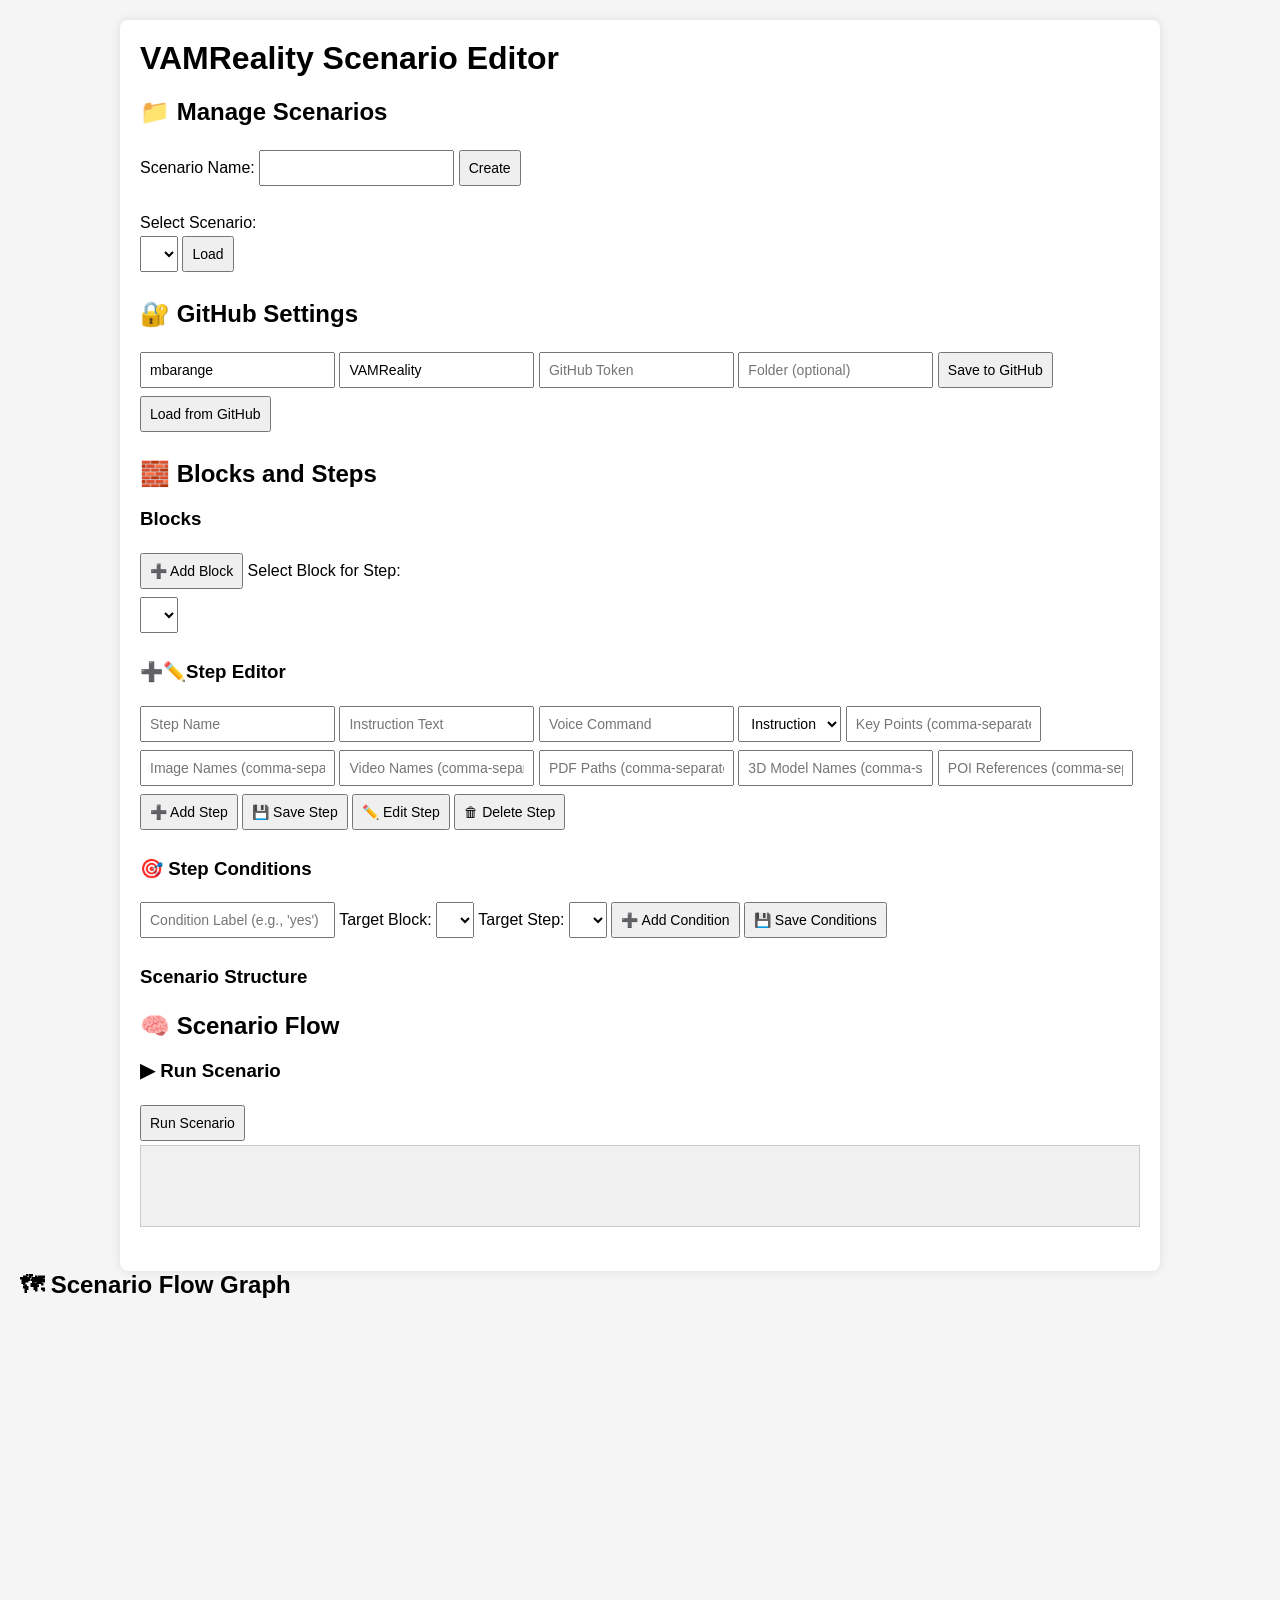
==== VAMReality_WebXR_Starter/index.html @ 32752fd1 "graph" ====
<!DOCTYPE html>
<html lang="en">
<head>
  <meta charset="UTF-8" />
  <title>VAMReality Scenario Editor</title>
  <meta name="viewport" content="width=device-width, initial-scale=1.0" />
  <link rel="stylesheet" href="style.css" />
</head>
<body>
  <div class="main">
    <h1>VAMReality Scenario Editor</h1>

    <!-- Scenario Management -->
    <div class="section">
      <h2>📁 Manage Scenarios</h2>
      <label>Scenario Name:</label>
      <input type="text" id="newScenarioName" />
      <button id="createScenario">Create</button>
    </div>

    <div class="section">
      <label>Select Scenario:</label><br />
      <select id="scenarioList"></select>
      <button id="loadSelectedScenario">Load</button>
    </div>

    <!-- GitHub Credentials -->
    <div class="section">
      <h2>🔐 GitHub Settings</h2>
      <input type="text" id="githubUser" placeholder="GitHub username" value="mbarange" />
      <input type="text" id="githubRepo" placeholder="Repository name" value="VAMReality" />
      <input type="password" id="githubToken" placeholder="GitHub Token" />
      <input type="text" id="githubFolder" placeholder="Folder (optional)" />
      <button onclick="saveToGitHub()">Save to GitHub</button>
      <button onclick="loadFromGitHub()">Load from GitHub</button>
    </div>

    <!-- Block Management -->
    <div class="section">
      <h2>🧱 Blocks and Steps</h2>
      <h3>Blocks</h3>
      <button id="addBlock">➕ Add Block</button>
      <label for="blockSelector">Select Block for Step:</label><br />
      <select id="blockSelector"></select>
    </div>

    <!-- Step Editor -->
    <div class="section">
      <h3>➕✏️Step Editor</h3>
      <input type="text" id="stepName" placeholder="Step Name" />
      <input type="text" id="stepInstruction" placeholder="Instruction Text" />
      <input type="text" id="stepVoice" placeholder="Voice Command" />
      <select id="stepType">
        <option value="Instruction">Instruction</option>
        <option value="Action">Action</option>
        <option value="Validation">Validation</option>
      </select>
      <input type="text" id="stepKeyPoints" placeholder="Key Points (comma-separated)" />
      <input type="text" id="stepImages" placeholder="Image Names (comma-separated)" />
      <input type="text" id="stepVideos" placeholder="Video Names (comma-separated)" />
      <input type="text" id="stepPDFs" placeholder="PDF Paths (comma-separated)" />
      <input type="text" id="stepModels" placeholder="3D Model Names (comma-separated)" />
      <input type="text" id="stepPOIRefs" placeholder="POI References (comma-separated)" />
      <button id="addStep">➕ Add Step</button>
      <button id="saveStep">💾 Save Step</button>
      <button id="editSelectedStep">✏️ Edit Step</button>
      <button id="deleteSelectedStep">🗑 Delete Step</button>
    </div>


    <!-- Condition Editor -->
    <div class="section">
      <h3>🎯 Step Conditions</h3>
      <input type="text" id="conditionLabel" placeholder="Condition Label (e.g., 'yes')" />
      <label for="conditionBlockSelect">Target Block:</label>
      <select id="conditionBlockSelect"></select>
      <label for="conditionStepSelect">Target Step:</label>
      <select id="conditionStepSelect"></select>
      <button id="addCondition">➕ Add Condition</button>
      <button id="saveConditions">💾 Save Conditions</button>
    </div>

    <!-- Scenario Flow and Execution -->
    <div class="section">
      <h3>Scenario Structure</h3>
      <div id="stepList"></div>
      <div id="flowBlocks" style="position: relative;"></div>
      <canvas id="flowCanvas" style="position:absolute; top:0; left:0; width:100%; height:100%; pointer-events: none;"></canvas>
    </div>

    <div class="section">
      <h2>🧠 Scenario Flow</h2>
      <h3>▶ Run Scenario</h3>
      <button onclick="runScenario()">Run Scenario</button>
      <div id="stepDisplay" class="output"></div>
    </div>
  </div>

  <!-- Script Modules -->
  <script src="GitHubSaver.js"></script>
  <script type="module">
    import * as Scenario from './ScenarioManager.js';
    import { initializeStepBuilder } from './StepBuilderUI.js';
    import { runScenario } from './ScenarioRuntime.js';
    import './FlowRenderer.js';

    window.addStep = Scenario.addStep;
    window.saveStep = Scenario.saveStep;
    window.editSelectedStep = Scenario.editSelectedStep;
    window.deleteSelectedStep = Scenario.deleteSelectedStep;
    window.addCondition = Scenario.addCondition;
    window.saveConditions = Scenario.saveConditions;
    window.createScenario = Scenario.createScenario;
    window.loadSelectedScenario = Scenario.loadSelectedScenario;
    window.runScenario = runScenario;
    window.addBlock = Scenario.addBlock;

    window.addEventListener("DOMContentLoaded", () => {
      Scenario.initializeScenarioManager();
      initializeStepBuilder();

      document.getElementById("createScenario").onclick = window.createScenario;
      document.getElementById("loadSelectedScenario").onclick = window.loadSelectedScenario;

      const blockSelector = document.getElementById("conditionBlockSelect");
      const stepSelector = document.getElementById("conditionStepSelect");

      if (blockSelector && stepSelector) {
        blockSelector.innerHTML = "";
        stepSelector.innerHTML = "";

        if (window.scenarioStore?.current?.blocks?.length) {
          window.scenarioStore.current.blocks.forEach((block, bIndex) => {
            const blockOpt = document.createElement("option");
            blockOpt.value = bIndex;
            blockOpt.text = "Block " + (bIndex + 1);
            blockSelector.appendChild(blockOpt);
          });

          window.scenarioStore.current.blocks[0]?.steps?.forEach((step, sIndex) => {
            const stepOpt = document.createElement("option");
            stepOpt.value = sIndex;
            stepOpt.text = (sIndex + 1) + ". " + (step.name || "Unnamed Step");
            stepSelector.appendChild(stepOpt);
          });

          blockSelector.onchange = () => {
            const blockId = blockSelector.value;
            stepSelector.innerHTML = "";
            window.scenarioStore.current.blocks[blockId]?.steps?.forEach((step, sIndex) => {
              const stepOpt = document.createElement("option");
              stepOpt.value = sIndex;
              stepOpt.text = (sIndex + 1) + ". " + (step.name || "Unnamed Step");
              stepSelector.appendChild(stepOpt);
            });
          };
        }
      }

      const addBlockBtn = document.getElementById("addBlock");
      if (addBlockBtn) {
        addBlockBtn.onclick = window.addBlock;
      }
      const addDeleteBtn = document.getElementById("deleteSelectedStep");
      if (addDeleteBtn) {
        addDeleteBtn.onclick = window.deleteSelectedStep;
      }
      
    });
  </script>

<section>
  <h2>🗺 Scenario Flow Graph</h2>
  <div id="graphContainer">
    <svg id="graphCanvas" width="100%" height="600px"></svg>
  </div>
</section>

</body>
</html>
---- VAMReality_WebXR_Starter/style.css ----
body {
  font-family: Arial, sans-serif;
  margin: 20px;
  background-color: #f5f5f5;
}

.main {
  max-width: 1000px;
  margin: auto;
  background: white;
  padding: 20px;
  border-radius: 8px;
  box-shadow: 0 0 10px rgba(0,0,0,0.1);
}

.section {
  margin-bottom: 24px;
}

input, select, button {
  margin: 4px 0;
  padding: 8px;
  font-size: 14px;
}

h1, h2, h3 {
  margin-top: 0;
}

.output {
  padding: 10px;
  border: 1px solid #ccc;
  background: #f0f0f0;
  min-height: 60px;
}
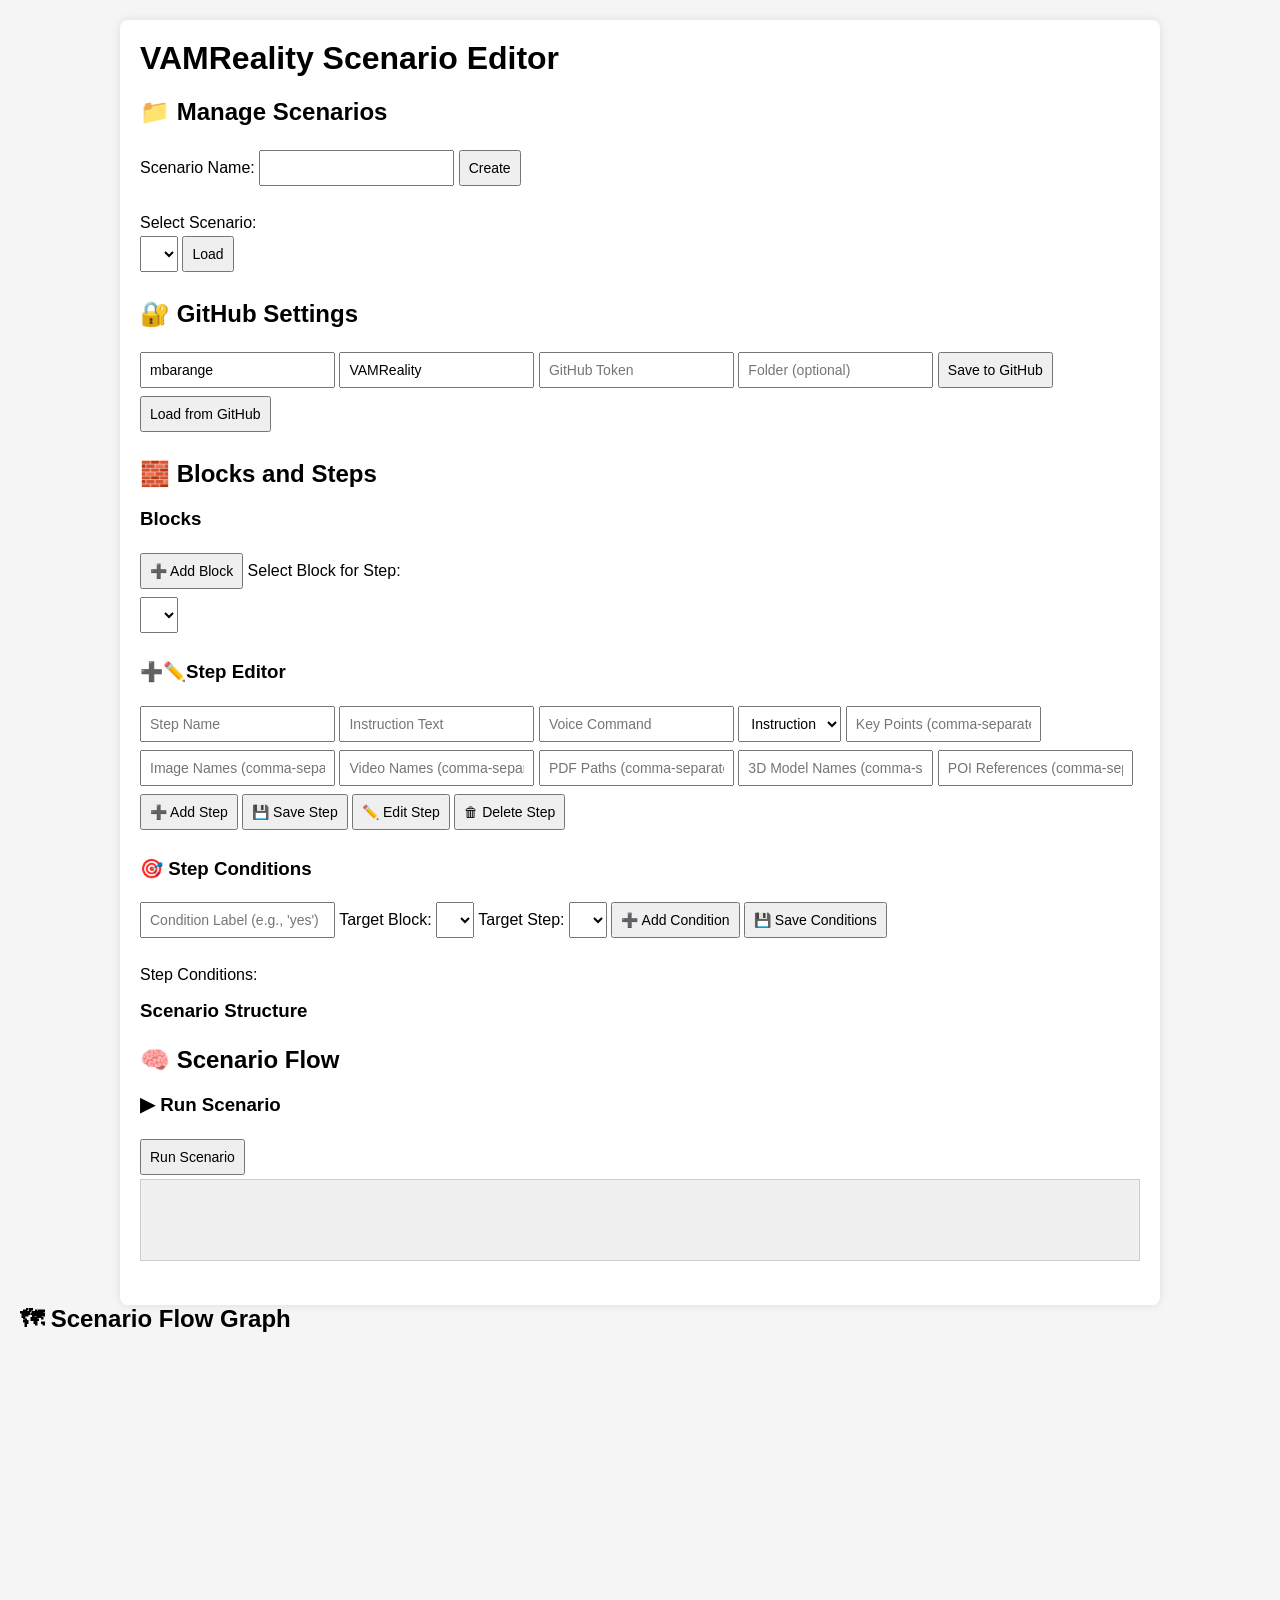
==== commit 6a31100e: "qs" ====
--- a/VAMReality_WebXR_Starter/index.html
+++ b/VAMReality_WebXR_Starter/index.html
@@ -80,6 +80,9 @@
       <button id="addCondition">➕ Add Condition</button>
       <button id="saveConditions">💾 Save Conditions</button>
     </div>
+
+    <label>Step Conditions:</label>
+    <ul id="conditionList"></ul>
 
     <!-- Scenario Flow and Execution -->
     <div class="section">
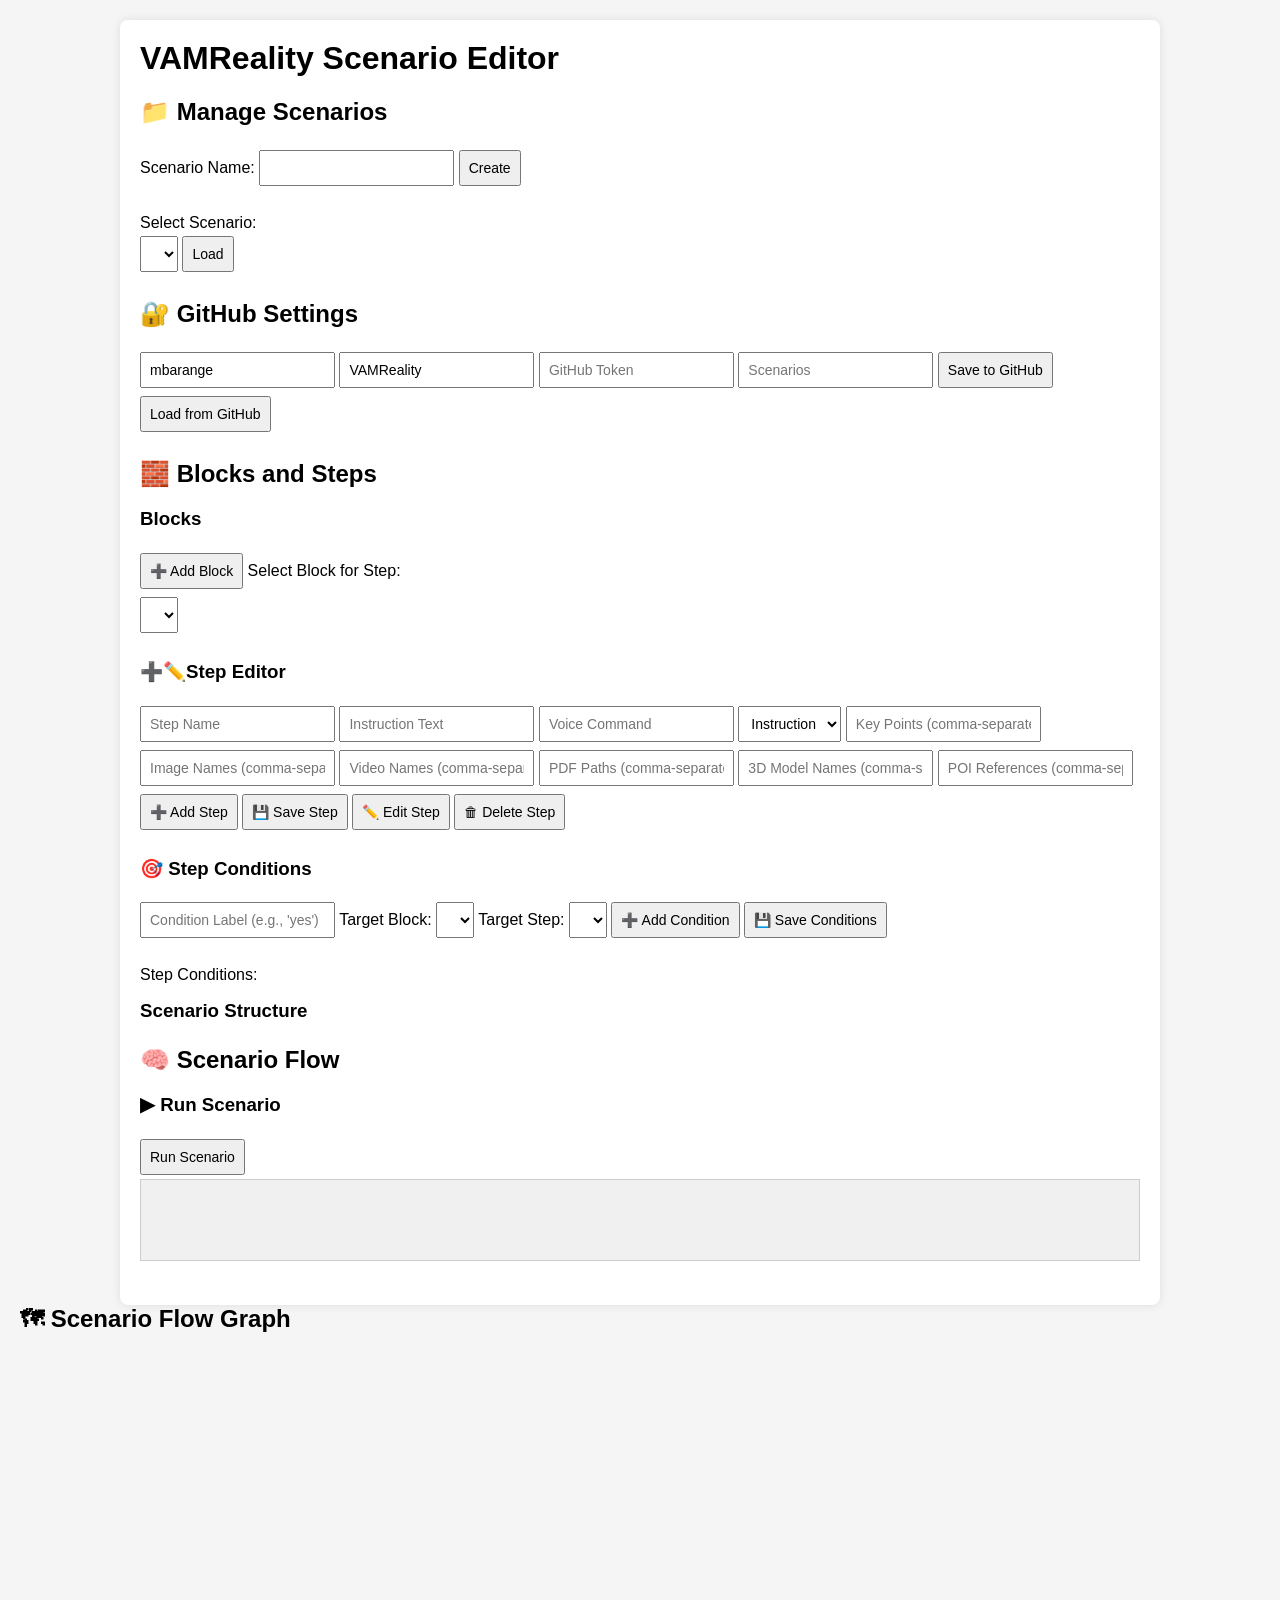
==== commit 5edcb37b: "Update index.html" ====
--- a/VAMReality_WebXR_Starter/index.html
+++ b/VAMReality_WebXR_Starter/index.html
@@ -31,7 +31,8 @@
       <input type="text" id="githubUser" placeholder="GitHub username" value="mbarange" />
       <input type="text" id="githubRepo" placeholder="Repository name" value="VAMReality" />
       <input type="password" id="githubToken" placeholder="GitHub Token" />
-      <input type="text" id="githubFolder" placeholder="Folder (optional)" />
+      <input type="text" id="githubFolder" placeholder="Scenarios" />
+      <!--input type="text" id="githubFolder" placeholder="Folder (optional)" /-->
       <button onclick="saveToGitHub()">Save to GitHub</button>
       <button onclick="loadFromGitHub()">Load from GitHub</button>
     </div>
@@ -101,7 +102,7 @@
   </div>
 
   <!-- Script Modules -->
-  <script src="GitHubSaver.js"></script>
+  <script type="module" src="GitHubSaver.js"></script>
   <script type="module">
     import * as Scenario from './ScenarioManager.js';
     import { initializeStepBuilder } from './StepBuilderUI.js';
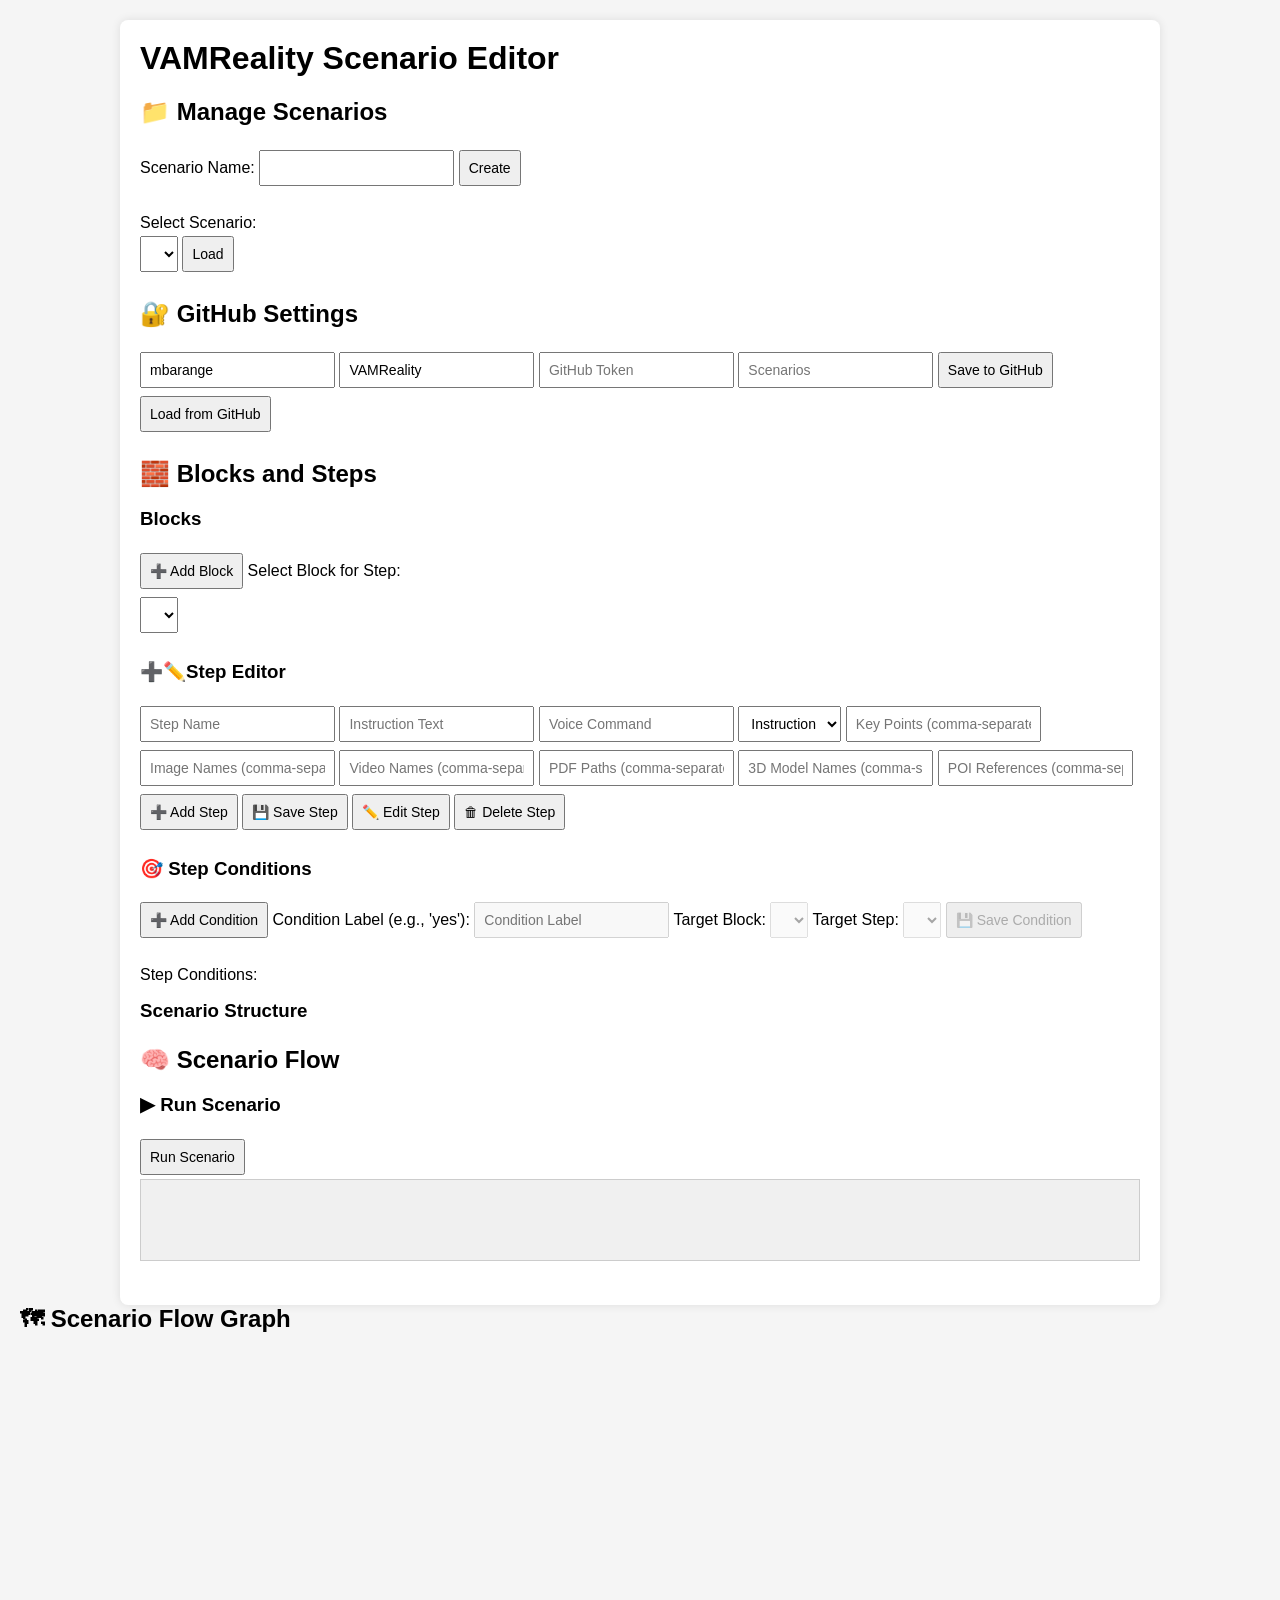
==== commit 6827e2af: "condtions" ====
--- a/VAMReality_WebXR_Starter/index.html
+++ b/VAMReality_WebXR_Starter/index.html
@@ -73,13 +73,19 @@
     <!-- Condition Editor -->
     <div class="section">
       <h3>🎯 Step Conditions</h3>
-      <input type="text" id="conditionLabel" placeholder="Condition Label (e.g., 'yes')" />
+
+      <button id="addCondition">➕ Add Condition</button>
+      <label for="conditionLabel">Condition Label (e.g., 'yes'):</label>
+      <input type="text" id="conditionLabel" placeholder="Condition Label" disabled />
+      
       <label for="conditionBlockSelect">Target Block:</label>
-      <select id="conditionBlockSelect"></select>
+      <select id="conditionBlockSelect" disabled></select>
+      
       <label for="conditionStepSelect">Target Step:</label>
-      <select id="conditionStepSelect"></select>
-      <button id="addCondition">➕ Add Condition</button>
-      <button id="saveConditions">💾 Save Conditions</button>
+      <select id="conditionStepSelect" disabled></select>
+      
+      <button id="saveConditions" disabled>💾 Save Condition</button>
+      
     </div>
 
     <label>Step Conditions:</label>
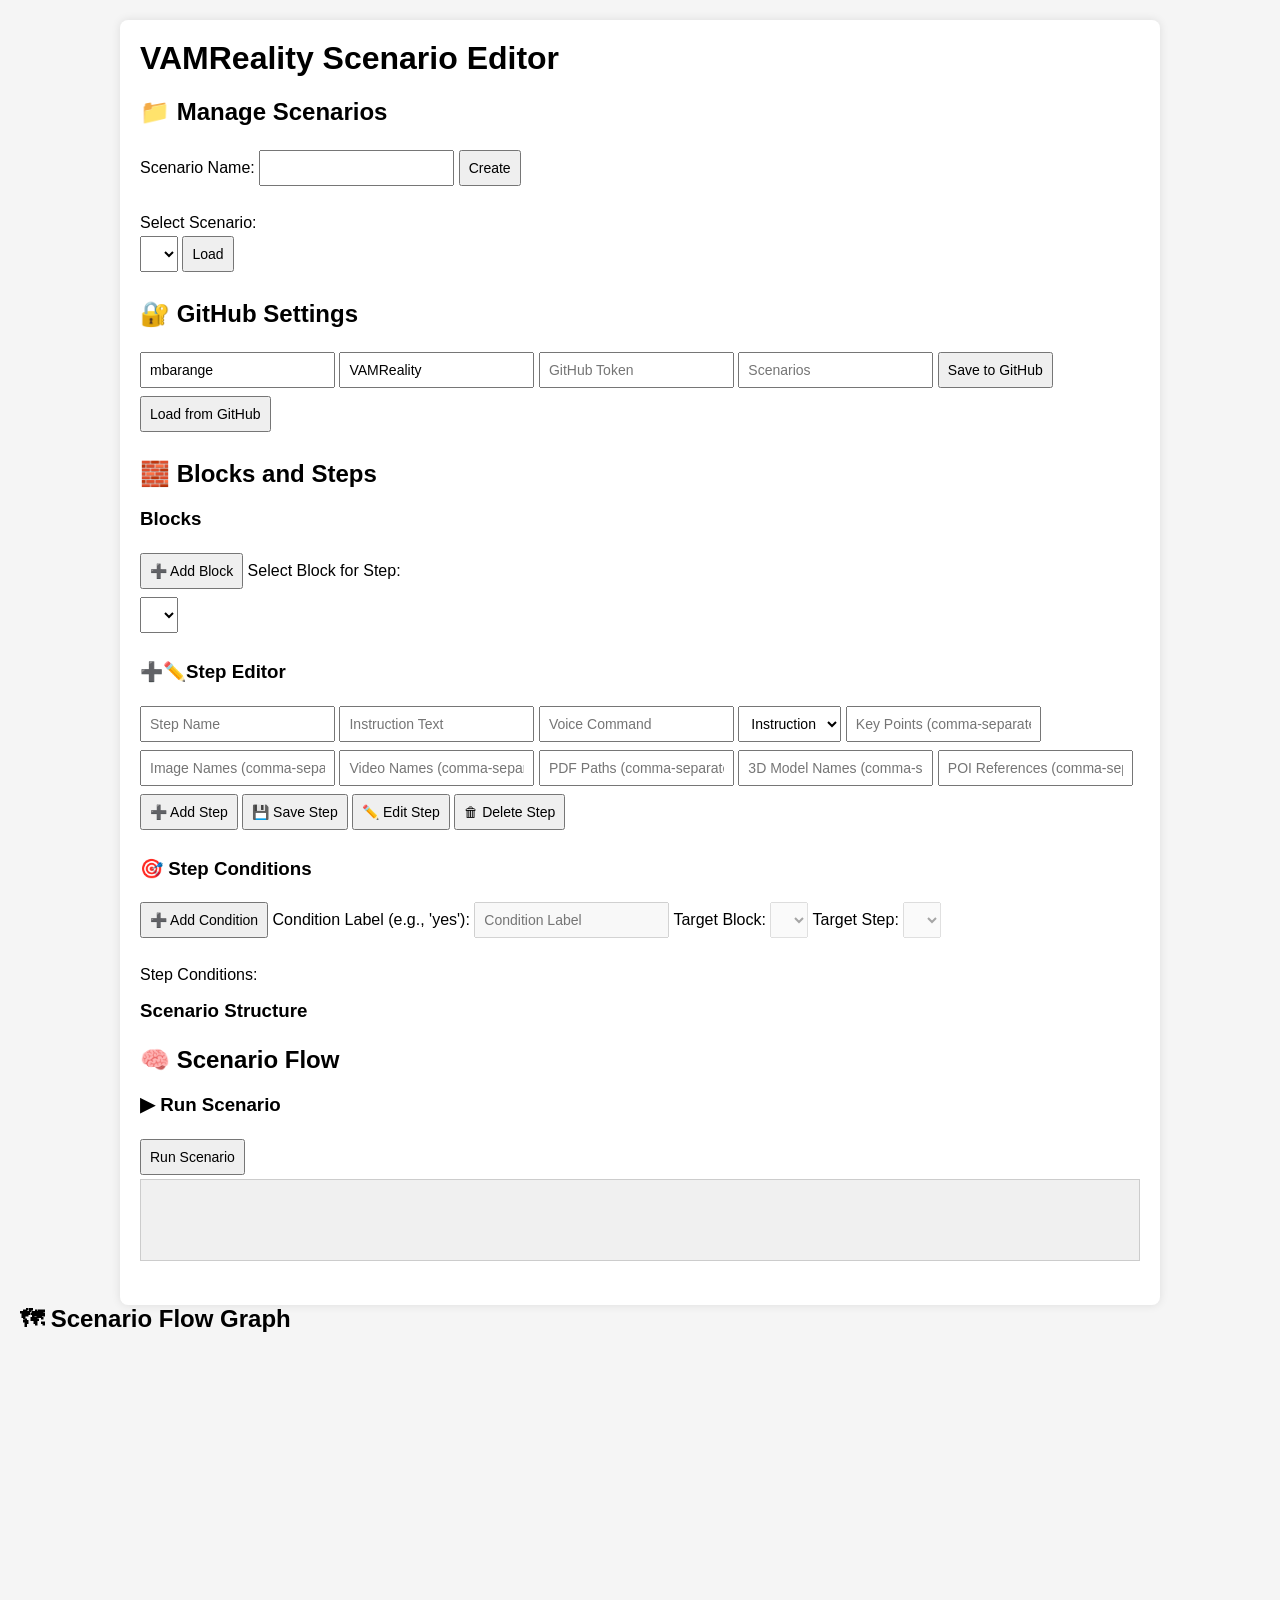
==== commit 371d9527: "Update index.html" ====
--- a/VAMReality_WebXR_Starter/index.html
+++ b/VAMReality_WebXR_Starter/index.html
@@ -83,8 +83,6 @@
       
       <label for="conditionStepSelect">Target Step:</label>
       <select id="conditionStepSelect" disabled></select>
-      
-      <button id="saveConditions" disabled>💾 Save Condition</button>
       
     </div>
 
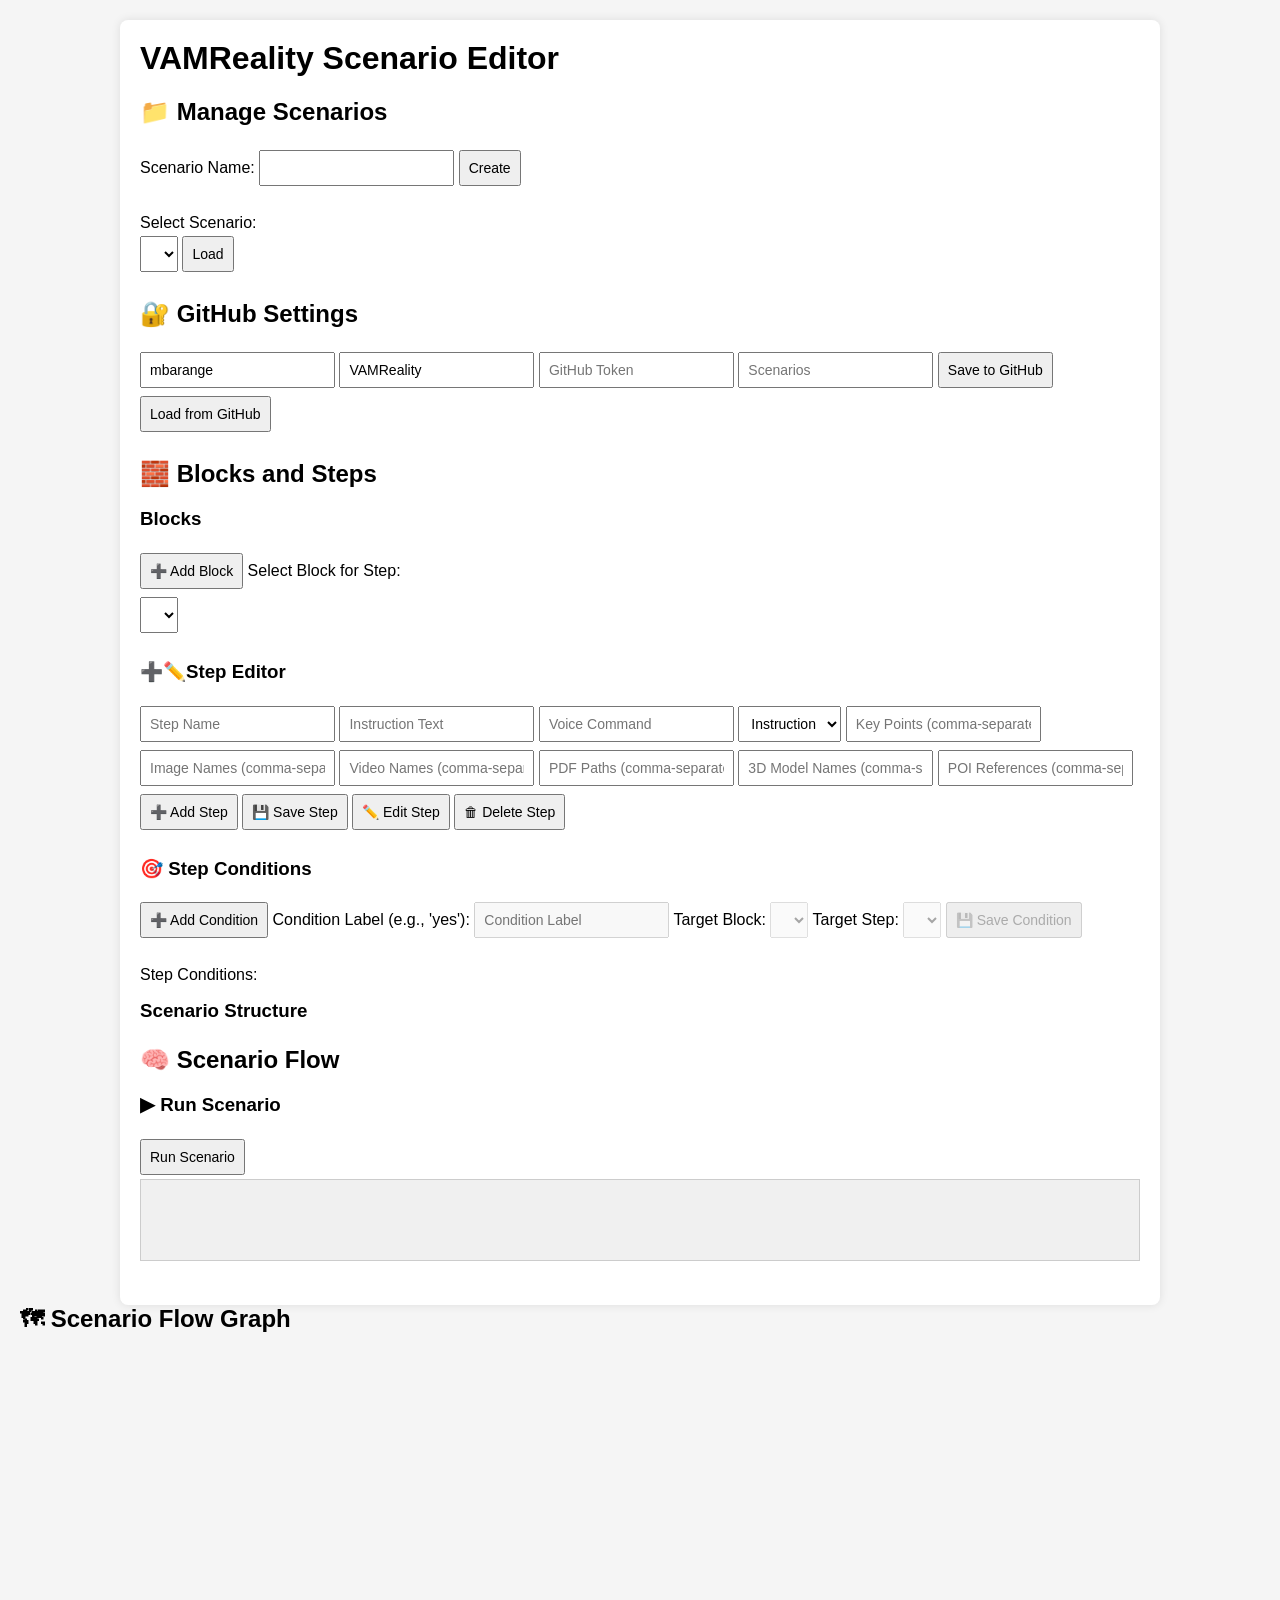
==== commit 21ac58d9: "Update index.html" ====
--- a/VAMReality_WebXR_Starter/index.html
+++ b/VAMReality_WebXR_Starter/index.html
@@ -83,6 +83,8 @@
       
       <label for="conditionStepSelect">Target Step:</label>
       <select id="conditionStepSelect" disabled></select>
+      
+      <button id="saveConditions" disabled>💾 Save Condition</button>
       
     </div>
 
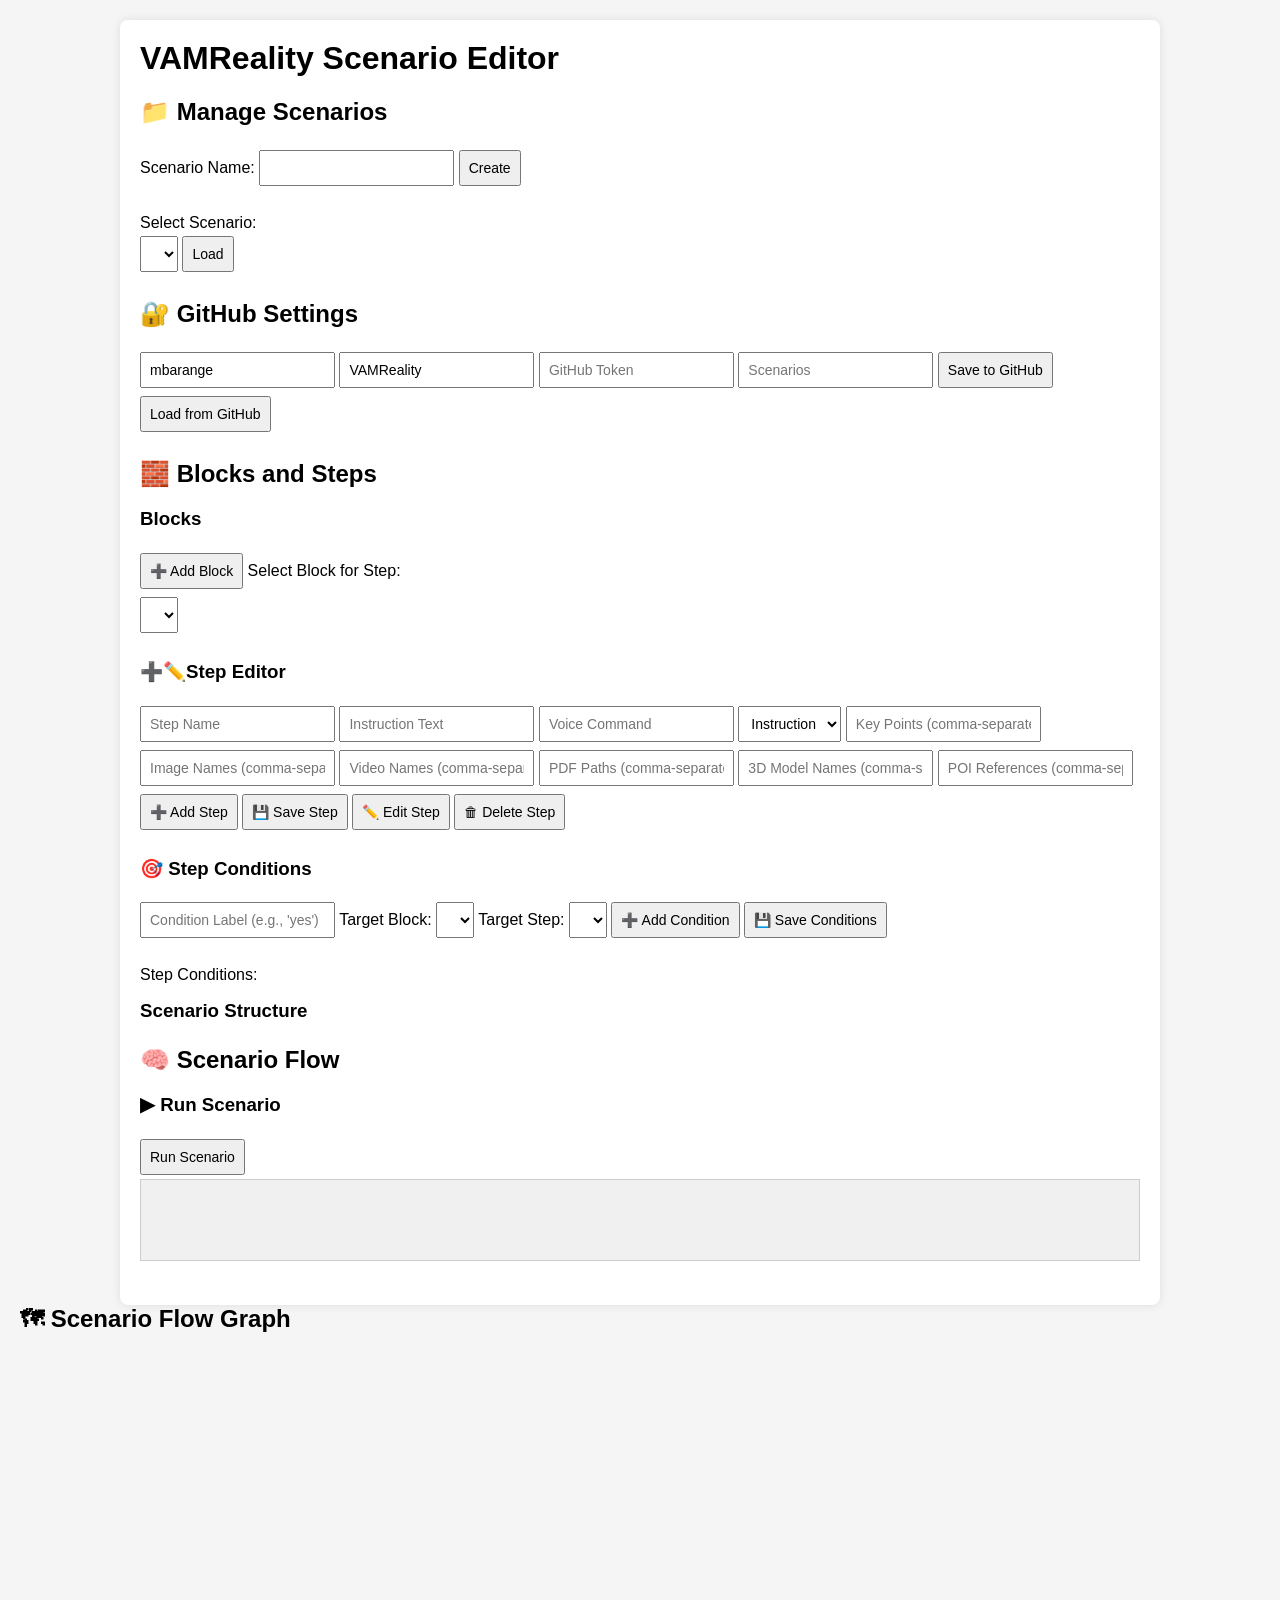
==== commit c655d48a: "update" ====
--- a/VAMReality_WebXR_Starter/index.html
+++ b/VAMReality_WebXR_Starter/index.html
@@ -73,19 +73,13 @@
     <!-- Condition Editor -->
     <div class="section">
       <h3>🎯 Step Conditions</h3>
-
+      <input type="text" id="conditionLabel" placeholder="Condition Label (e.g., 'yes')" />
+      <label for="conditionBlockSelect">Target Block:</label>
+      <select id="conditionBlockSelect"></select>
+      <label for="conditionStepSelect">Target Step:</label>
+      <select id="conditionStepSelect"></select>
       <button id="addCondition">➕ Add Condition</button>
-      <label for="conditionLabel">Condition Label (e.g., 'yes'):</label>
-      <input type="text" id="conditionLabel" placeholder="Condition Label" disabled />
-      
-      <label for="conditionBlockSelect">Target Block:</label>
-      <select id="conditionBlockSelect" disabled></select>
-      
-      <label for="conditionStepSelect">Target Step:</label>
-      <select id="conditionStepSelect" disabled></select>
-      
-      <button id="saveConditions" disabled>💾 Save Condition</button>
-      
+      <button id="saveConditions">💾 Save Conditions</button>
     </div>
 
     <label>Step Conditions:</label>
